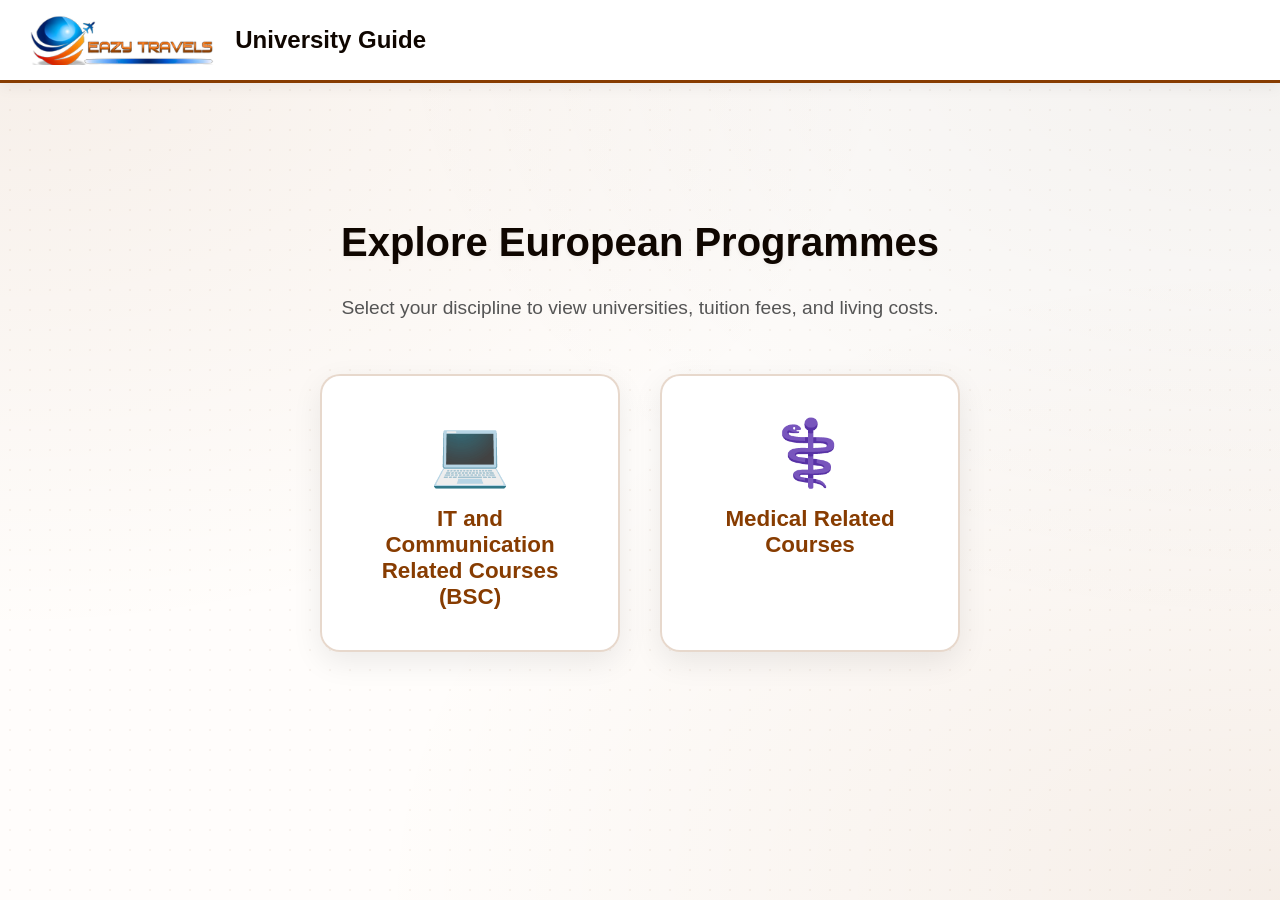
==== courses.html @ 68c1a96a "initial project upload" ====
<!DOCTYPE html>
<html lang="en">
<head>
    <meta charset="UTF-8">
    <meta name="viewport" content="width=device-width, initial-scale=1.0">
    <title>Eazy Travels University Guide</title>
    <link rel="stylesheet" href="style.css">
</head>
<body>

<nav class="navbar">
    <img src="logo.png" alt="Brand Logo" onclick="switchPage('home-page')">
    <h2>University Guide</h2>
</nav>

<div class="container">
    
    <div id="home-page" class="page active">
        <div class="hero">
            <h1>Explore European Programmes</h1>
            <p>Select your discipline to view universities, tuition fees, and living costs.</p>
            
            <div class="floating-buttons-container">
                <button class="floating-btn" onclick="switchPage('it-page')">
                    <span class="icon">💻</span>
                    IT and Communication Related Courses (BSC)
                </button>
                <button class="floating-btn" onclick="switchPage('med-page')">
                    <span class="icon">⚕️</span>
                    Medical Related Courses
                </button>
            </div>
        </div>
    </div>

    <div id="it-page" class="page">
        <div class="page-header">
            <h1>IT & Communications Programmes</h1>
            <button class="back-btn" onclick="switchPage('home-page')">← Back to Home</button>
        </div>

        <div class="controls">
            <div class="filter-group">
                <label for="it-country-filter">Filter by Country</label>
                <select id="it-country-filter"><option value="All">All Countries</option></select>
            </div>
            <div class="filter-group">
                <label for="it-field-filter">Filter by Field of Study</label>
                <select id="it-field-filter"><option value="All">All Fields</option></select>
            </div>
        </div>

        <div class="table-container">
            <table>
                <thead>
                    <tr>
                        <th>University</th>
                        <th>Location (City, Country)</th>
                        <th>Programme & Field</th>
                        <th>Tuition Fee (/yr)</th>
                        <th>Avg Cost of Living (/mo)</th>
                        <th>University Dorm (/mo)</th>
                        <th>Studio Apt (/mo)</th>
                    </tr>
                </thead>
                <tbody id="it-table-body"></tbody>
            </table>
        </div>
    </div>

    <div id="med-page" class="page">
        <div class="page-header">
            <h1>Medical & Biology Programmes</h1>
            <button class="back-btn" onclick="switchPage('home-page')">← Back to Home</button>
        </div>

        <div class="controls">
            <div class="filter-group">
                <label for="med-country-filter">Filter by Country</label>
                <select id="med-country-filter"><option value="All">All Countries</option></select>
            </div>
            <div class="filter-group">
                <label for="med-field-filter">Filter by Field of Study</label>
                <select id="med-field-filter"><option value="All">All Fields</option></select>
            </div>
        </div>

        <div class="table-container">
            <table>
                <thead>
                    <tr>
                        <th>University</th>
                        <th>Location (City, Country)</th>
                        <th>Programme & Field</th>
                        <th>Tuition Fee (/yr)</th>
                        <th>Avg Cost of Living (/mo)</th>
                        <th>University Dorm (/mo)</th>
                        <th>Studio Apt (/mo)</th>
                    </tr>
                </thead>
                <tbody id="med-table-body"></tbody>
            </table>
        </div>
    </div>

</div>

<script>
    // --- DATASETS ---

    const itData = [
        { "University": "POLITEHNICA Bucharest (UPB)", "Country": "Romania 🇷🇴", "City": "Bucharest", "Field": "IT / Computer Engineering", "Programme": "Information Engineering", "Tuition": "€2,430", "AvgCostLiving": "€400 – €550", "DormFee": "€100 – €200", "StudioFee": "€350 – €500" },
        { "University": "POLITEHNICA Bucharest (UPB)", "Country": "Romania 🇷🇴", "City": "Bucharest", "Field": "IT / Computer Engineering", "Programme": "Internet of Things Engineering", "Tuition": "€2,430", "AvgCostLiving": "€400 – €550", "DormFee": "€100 – €200", "StudioFee": "€350 – €500" },
        { "University": "POLITEHNICA Bucharest (UPB)", "Country": "Romania 🇷🇴", "City": "Bucharest", "Field": "Foreign Languages in Communication", "Programme": "Translation Study – English/French", "Tuition": "€1,980", "AvgCostLiving": "€400 – €550", "DormFee": "€100 – €200", "StudioFee": "€350 – €500" },
        { "University": "West University of Timișoara (UVT)", "Country": "Romania 🇷🇴", "City": "Timișoara", "Field": "IT / Computer Engineering", "Programme": "Computer Science (in English)", "Tuition": "€2,430", "AvgCostLiving": "€350 – €500", "DormFee": "€80 – €150", "StudioFee": "€250 – €400" },
        { "University": "West University of Timișoara (UVT)", "Country": "Romania 🇷🇴", "City": "Timișoara", "Field": "Artificial Intelligence", "Programme": "Artificial Intelligence", "Tuition": "€2,430", "AvgCostLiving": "€350 – €500", "DormFee": "€80 – €150", "StudioFee": "€250 – €400" },
        { "University": "Babeș-Bolyai University (UBB)", "Country": "Romania 🇷🇴", "City": "Cluj-Napoca", "Field": "Foreign Languages in Communication", "Programme": "Media Communication", "Tuition": "~€2,500", "AvgCostLiving": "€400 – €600", "DormFee": "€100 – €180", "StudioFee": "€350 – €550" },
        { "University": "Babeș-Bolyai University (UBB)", "Country": "Romania 🇷🇴", "City": "Cluj-Napoca", "Field": "Foreign Languages in Communication", "Programme": "Public Relations & Advertising", "Tuition": "~€2,500", "AvgCostLiving": "€400 – €600", "DormFee": "€100 – €180", "StudioFee": "€350 – €550" },
        { "University": "Babeș-Bolyai University (UBB)", "Country": "Romania 🇷🇴", "City": "Cluj-Napoca", "Field": "Foreign Languages in Communication", "Programme": "Digital Media & Games Studies", "Tuition": "~€2,500", "AvgCostLiving": "€400 – €600", "DormFee": "€100 – €180", "StudioFee": "€350 – €550" },
        { "University": "Politehnica University Timișoara (UPT)", "Country": "Romania 🇷🇴", "City": "Timișoara", "Field": "Software Engineering", "Programme": "Computer and Software Engineering", "Tuition": "~€2,500", "AvgCostLiving": "€350 – €500", "DormFee": "€80 – €150", "StudioFee": "€250 – €400" },
        { "University": "Politehnica University Timișoara (UPT)", "Country": "Romania 🇷🇴", "City": "Timișoara", "Field": "Foreign Languages in Communication", "Programme": "Communication Sciences", "Tuition": "€1,980", "AvgCostLiving": "€350 – €500", "DormFee": "€80 – €150", "StudioFee": "€250 – €400" },
        { "University": "Warsaw Univ. of Technology (WUT)", "Country": "Poland 🇵🇱", "City": "Warsaw", "Field": "IT / Computer Engineering", "Programme": "Computer Science and Information Systems (BSc)", "Tuition": "€11,400", "AvgCostLiving": "€600 – €900", "DormFee": "€150 – €300", "StudioFee": "€600 – €900" },
        { "University": "Warsaw Univ. of Technology (WUT)", "Country": "Poland 🇵🇱", "City": "Warsaw", "Field": "IT / Computer Engineering", "Programme": "Computer Systems – Specialisation: Computer Systems and Networks (BSc)", "Tuition": "~€11,400", "AvgCostLiving": "€600 – €900", "DormFee": "€150 – €300", "StudioFee": "€600 – €900" },
        { "University": "Fontys Univ. of Applied Sciences", "Country": "Netherlands 🇳🇱", "City": "Eindhoven", "Field": "IT / ICT", "Programme": "Information & Communication Technology (ICT)", "Tuition": "€13,080", "AvgCostLiving": "€700 – €1,000", "DormFee": "€400 – €600", "StudioFee": "€900 – €1,200" },
        { "University": "Fontys Univ. of Applied Sciences", "Country": "Netherlands 🇳🇱", "City": "Eindhoven", "Field": "IT", "Programme": "Information Technology", "Tuition": "Verify on site", "AvgCostLiving": "€700 – €1,000", "DormFee": "€400 – €600", "StudioFee": "€900 – €1,200" },
        { "University": "The Hague Univ. of Applied Sciences (THUAS)", "Country": "Netherlands 🇳🇱", "City": "The Hague", "Field": "Foreign Languages in Communication", "Programme": "International Communication Management", "Tuition": "~€9,889", "AvgCostLiving": "€800 – €1,100", "DormFee": "€500 – €750", "StudioFee": "€1,000 – €1,400" }
    ];

    const medData = [
        { "University": "University of Bucharest\n(Faculty of Biology)", "Country": "Romania", "City": "Bucharest", "Field": "Post-Bachelor's MSc", "Programme": "MSc Applied Biochemistry & Molecular Biology (ABMB)", "Tuition": "€3,050", "AvgCostLiving": "€400 – €700", "DormFee": "€50 – €100", "StudioFee": "€350 – €450" },
        { "University": "Carol Davila University of Medicine & Pharmacy", "Country": "Romania", "City": "Bucharest", "Field": "Integrated Master's", "Programme": "General Medicine (MD) — 6-yr Integrated", "Tuition": "€10,000", "AvgCostLiving": "€400 – €700", "DormFee": "€50 – €100", "StudioFee": "€350 – €450" },
        { "University": "Carol Davila University of Medicine & Pharmacy", "Country": "Romania", "City": "Bucharest", "Field": "Integrated Master's", "Programme": "Dentistry (DDS) — 6-yr Integrated", "Tuition": "€10,000", "AvgCostLiving": "€400 – €700", "DormFee": "€50 – €100", "StudioFee": "€350 – €450" },
        { "University": "Carol Davila University of Medicine & Pharmacy", "Country": "Romania", "City": "Bucharest", "Field": "Integrated Master's", "Programme": "Pharmacy — 5-yr Integrated\n⚠️ Taught in FRENCH (not English)", "Tuition": "€8,500", "AvgCostLiving": "€400 – €700", "DormFee": "€50 – €100", "StudioFee": "€350 – €450" },
        { "University": "Grigore T. Popa University of Medicine & Pharmacy", "Country": "Romania", "City": "Iași", "Field": "Integrated Master's", "Programme": "General Medicine (MD) — 6-yr Integrated", "Tuition": "€7,500", "AvgCostLiving": "€350 – €550", "DormFee": "€50 – €100", "StudioFee": "€300 – €400" },
        { "University": "Grigore T. Popa University of Medicine & Pharmacy", "Country": "Romania", "City": "Iași", "Field": "Integrated Master's", "Programme": "Pharmacy — 5-yr Integrated (English)", "Tuition": "€11,000", "AvgCostLiving": "€350 – €550", "DormFee": "€50 – €100", "StudioFee": "€300 – €400" },
        { "University": "Iuliu Hațieganu University of Medicine & Pharmacy", "Country": "Romania", "City": "Cluj-Napoca", "Field": "Integrated Master's", "Programme": "General Medicine (MD) — 6-yr Integrated", "Tuition": "~€8,000", "AvgCostLiving": "€400 – €650", "DormFee": "€60 – €100", "StudioFee": "€350 – €480" },
        { "University": "Iuliu Hațieganu University of Medicine & Pharmacy", "Country": "Romania", "City": "Cluj-Napoca", "Field": "Integrated Master's", "Programme": "Dentistry — 6-yr Integrated (English)", "Tuition": "~€8,000", "AvgCostLiving": "€400 – €650", "DormFee": "€60 – €100", "StudioFee": "€350 – €480" },
        { "University": "Iuliu Hațieganu University of Medicine & Pharmacy", "Country": "Romania", "City": "Cluj-Napoca", "Field": "Integrated Master's", "Programme": "Pharmacy — 5-yr Integrated (English)", "Tuition": "~€8,000", "AvgCostLiving": "€400 – €650", "DormFee": "€60 – €100", "StudioFee": "€350 – €480" },
        { "University": "Masaryk University\n(Faculty of Pharmacy)", "Country": "Czech Republic\n(Schengen)", "City": "Brno", "Field": "Integrated Master's", "Programme": "MPharm Pharmacy — 5-yr Integrated (English)", "Tuition": "€7,500", "AvgCostLiving": "€500 – €750", "DormFee": "€200 – €320", "StudioFee": "€420 – €550" },
        { "University": "Masaryk University\n(Faculty of Medicine)", "Country": "Czech Republic\n(Schengen)", "City": "Brno", "Field": "Integrated Master's", "Programme": "General Medicine (MD) — 6-yr Integrated (English)", "Tuition": "~€12,000", "AvgCostLiving": "€500 – €750", "DormFee": "€200 – €320", "StudioFee": "€420 – €550" },
        { "University": "Comenius University\n— Jessenius Faculty of Medicine", "Country": "Slovakia\n(Schengen)", "City": "Martin", "Field": "Integrated Master's", "Programme": "General Medicine (MD) — 6-yr Integrated (English)", "Tuition": "~€12,000–14,000", "AvgCostLiving": "€400 – €600", "DormFee": "€150 – €250", "StudioFee": "€320 – €450" },
        { "University": "Semmelweis University", "Country": "Hungary\n(Schengen)", "City": "Budapest", "Field": "Integrated Master's", "Programme": "General Medicine (MD) — 6-yr Integrated (English)", "Tuition": "~USD 19,900\n(≈ €18,500/yr)", "AvgCostLiving": "€700 – €1,000", "DormFee": "€200 – €350", "StudioFee": "€450 – €650" },
        { "University": "Semmelweis University", "Country": "Hungary\n(Schengen)", "City": "Budapest", "Field": "Integrated Master's", "Programme": "Pharmacy — 5-yr Integrated (English)", "Tuition": "~USD 19,900\n(≈ €18,500/yr)", "AvgCostLiving": "€700 – €1,000", "DormFee": "€200 – €350", "StudioFee": "€450 – €650" },
        { "University": "Medical University of Gdańsk", "Country": "Poland\n(Schengen)", "City": "Gdańsk", "Field": "Integrated Master's", "Programme": "General Medicine (MD) — 6-yr English Division", "Tuition": "€12,500", "AvgCostLiving": "€500 – €700", "DormFee": "€150 – €250", "StudioFee": "€400 – €550" },
        { "University": "Medical University of Gdańsk", "Country": "Poland\n(Schengen)", "City": "Gdańsk", "Field": "Integrated Master's", "Programme": "Dental Medicine — 5-yr English Division", "Tuition": "€14,000", "AvgCostLiving": "€500 – €700", "DormFee": "€150 – €250", "StudioFee": "€400 – €550" },
        { "University": "LMU Munich\n(Ludwig Maximilian University)", "Country": "Germany\n(Schengen)", "City": "Munich", "Field": "Post-Bachelor's MSc", "Programme": "MSc Molecular & Cellular Biology — 2-yr", "Tuition": "~€0 tuition\n(Semester contrib: ~€373)", "AvgCostLiving": "€1,300 – €2,000", "DormFee": "€280 – €400", "StudioFee": "€1,000 – €1,500" },
        { "University": "LMU Munich\n(Ludwig Maximilian University)", "Country": "Germany\n(Schengen)", "City": "Munich", "Field": "Post-Bachelor's MSc", "Programme": "MSc Neurosciences — 2-yr", "Tuition": "~€0 tuition\n(Semester contrib: ~€373)", "AvgCostLiving": "€1,300 – €2,000", "DormFee": "€280 – €400", "StudioFee": "€1,000 – €1,500" },
        { "University": "Sorbonne University & Paris public universities", "Country": "France\n(Schengen)", "City": "Paris", "Field": "Post-Bachelor's MSc", "Programme": "MSc Biology / Life Sciences — 2-yr\n(French-taught — no English MSc)", "Tuition": "€3,770", "AvgCostLiving": "€1,200 – €2,000", "DormFee": "€400 – €600", "StudioFee": "€900 – €1,400" }
    ];

    // --- LOGIC ---

    // Utility to replace newlines with HTML line breaks for accurate display
    const formatText = (text) => text ? text.replace(/\n/g, '<br>') : 'N/A';

    // Page routing
    function switchPage(pageId) {
        document.querySelectorAll('.page').forEach(page => {
            page.classList.remove('active');
        });
        document.getElementById(pageId).classList.add('active');
        window.scrollTo({ top: 0, behavior: 'smooth' });
    }

    // Initialize Dropdowns
    function initializeFilters(data, countryFilterId, fieldFilterId) {
        const countryFilter = document.getElementById(countryFilterId);
        const fieldFilter = document.getElementById(fieldFilterId);

        const uniqueCountries = [...new Set(data.map(item => item.Country))].sort();
        const uniqueFields = [...new Set(data.map(item => item.Field))].sort();

        uniqueCountries.forEach(country => {
            const option = document.createElement('option');
            option.value = country;
            // Clean up display name for the dropdown
            option.textContent = country.replace(/\n/g, ' '); 
            countryFilter.appendChild(option);
        });

        uniqueFields.forEach(field => {
            const option = document.createElement('option');
            option.value = field;
            option.textContent = field.replace(/\n/g, ' ');
            fieldFilter.appendChild(option);
        });
    }

    // Render Table logic retaining specific text formatting requested
    function renderTable(data, tableBodyId) {
        const tableBody = document.getElementById(tableBodyId);
        tableBody.innerHTML = ''; 

        if (data.length === 0) {
            tableBody.innerHTML = `<tr><td colspan="7" class="empty-state">No programmes match your current filters.</td></tr>`;
            return;
        }

        data.forEach(item => {
            const row = document.createElement('tr');
            row.innerHTML = `
                <td><strong>${formatText(item.University)}</strong></td>
                <td>${formatText(item.City)},<br><small>${formatText(item.Country)}</small></td>
                <td>${formatText(item.Programme)}<br><small><i>${formatText(item.Field)}</i></small></td>
                <td>${formatText(item.Tuition)}</td>
                <td>${formatText(item.AvgCostLiving)}</td>
                <td>${formatText(item.DormFee)}</td>
                <td>${formatText(item.StudioFee)}</td>
            `;
            tableBody.appendChild(row);
        });
    }

    // Filter event handlers builder
    function setupFiltering(data, countryId, fieldId, tableBodyId) {
        const countrySelect = document.getElementById(countryId);
        const fieldSelect = document.getElementById(fieldId);

        const applyFilters = () => {
            const cVal = countrySelect.value;
            const fVal = fieldSelect.value;

            const filtered = data.filter(item => {
                const matchC = cVal === 'All' || item.Country === cVal;
                const matchF = fVal === 'All' || item.Field === fVal;
                return matchC && matchF;
            });
            renderTable(filtered, tableBodyId);
        };

        countrySelect.addEventListener('change', applyFilters);
        fieldSelect.addEventListener('change', applyFilters);
    }

    // Boot Application
    window.onload = () => {
        // Init IT Dash
        initializeFilters(itData, 'it-country-filter', 'it-field-filter');
        setupFiltering(itData, 'it-country-filter', 'it-field-filter', 'it-table-body');
        renderTable(itData, 'it-table-body');

        // Init Medical Dash
        initializeFilters(medData, 'med-country-filter', 'med-field-filter');
        setupFiltering(medData, 'med-country-filter', 'med-field-filter', 'med-table-body');
        renderTable(medData, 'med-table-body');
    };
</script>

</body>
</html>
---- style.css ----
/* style.css */

/* Extracted Brand Colors */
:root {
    --primary-color: #873c01;
    --secondary-color: #0f0600;
    --bg-color: #fffdfb;
    --surface-color: rgba(255, 255, 255, 0.95);
    --border-color: #e5d8d0;
    --hover-color: #f7ede6;
}

body {
    font-family: 'Segoe UI', Tahoma, Geneva, Verdana, sans-serif;
    color: #333;
    margin: 0;
    padding: 0;
    line-height: 1.6;
    
    /* --- BACKGROUND DESIGN --- */
    background-color: var(--bg-color);
    background-image: 
        radial-gradient(at 0% 0%, rgba(135, 60, 1, 0.08) 0px, transparent 50%),
        radial-gradient(at 100% 0%, rgba(15, 6, 0, 0.05) 0px, transparent 50%),
        radial-gradient(at 100% 100%, rgba(135, 60, 1, 0.08) 0px, transparent 50%),
        radial-gradient(rgba(135, 60, 1, 0.05) 1px, transparent 1px);
    background-size: 100% 100%, 100% 100%, 100% 100%, 20px 20px;
    background-attachment: fixed; 
}

/* Navigation Bar */
.navbar {
    background-color: #ffffff;
    border-bottom: 3px solid var(--primary-color);
    padding: 15px 30px;
    display: flex;
    align-items: center;
    box-shadow: 0 4px 15px rgba(0,0,0,0.05);
    position: sticky;
    top: 0;
    z-index: 100;
}

.navbar img {
    height: 50px;
    cursor: pointer;
    margin-right: 20px;
    transition: transform 0.2s;
}

.navbar img:hover {
    transform: scale(1.05);
}

.navbar h2 {
    margin: 0;
    color: var(--secondary-color);
    font-size: 1.5rem;
}

.container {
    max-width: 1200px;
    margin: 40px auto;
    padding: 0 20px;
}

/* Page Routing Logic */
.page {
    display: none;
    animation: fadeIn 0.4s ease-in-out;
}

.page.active {
    display: block;
}

@keyframes fadeIn {
    from { opacity: 0; transform: translateY(10px); }
    to { opacity: 1; transform: translateY(0); }
}

/* Home Page - Floating Buttons */
.hero {
    text-align: center;
    padding: 60px 20px;
}

.hero h1 {
    color: var(--secondary-color);
    font-size: 2.5rem;
    margin-bottom: 10px;
    text-shadow: 0 2px 4px rgba(0,0,0,0.05);
}

.hero p {
    color: #555;
    font-size: 1.2rem;
    margin-bottom: 50px;
}

.floating-buttons-container {
    display: flex;
    justify-content: center;
    gap: 40px;
    flex-wrap: wrap;
}

.floating-btn {
    background: var(--surface-color);
    backdrop-filter: blur(10px);
    color: var(--primary-color);
    border: 2px solid rgba(135, 60, 1, 0.2);
    padding: 40px;
    font-size: 1.4rem;
    font-weight: bold;
    border-radius: 20px;
    cursor: pointer;
    box-shadow: 0 10px 30px rgba(15, 6, 0, 0.08);
    transition: all 0.3s ease;
    display: flex;
    flex-direction: column;
    align-items: center;
    gap: 15px;
    width: 300px;
    max-width: 100%; /* Ensures it shrinks on very small screens */
}

.floating-btn .icon {
    font-size: 4rem;
}

.floating-btn:hover {
    transform: translateY(-10px);
    box-shadow: 0 20px 40px rgba(135, 60, 1, 0.2);
    background: var(--primary-color);
    color: #fff;
    border-color: var(--primary-color);
}

/* Inner Pages Styling */
.page-header {
    display: flex;
    justify-content: space-between;
    align-items: center;
    margin-bottom: 30px;
    border-bottom: 2px solid var(--border-color);
    padding-bottom: 15px;
}

.page-header h1 {
    color: var(--secondary-color);
    margin: 0;
}

.back-btn {
    background: transparent;
    color: var(--primary-color);
    border: 2px solid var(--primary-color);
    padding: 8px 15px;
    border-radius: 5px;
    cursor: pointer;
    font-weight: bold;
    transition: 0.2s;
}

.back-btn:hover {
    background: var(--primary-color);
    color: white;
}

/* Filter Section Styling */
.controls {
    display: flex;
    gap: 20px;
    margin-bottom: 25px;
    flex-wrap: wrap;
    background: var(--surface-color);
    backdrop-filter: blur(10px);
    padding: 20px;
    border-radius: 12px;
    box-shadow: 0 8px 20px rgba(15, 6, 0, 0.05);
    border: 1px solid rgba(255,255,255,0.8);
}

.filter-group {
    display: flex;
    flex-direction: column;
    flex: 1;
    min-width: 200px;
}

label {
    font-weight: 600;
    margin-bottom: 5px;
    color: var(--secondary-color);
}

select {
    padding: 10px;
    border: 1px solid #ccc;
    border-radius: 5px;
    font-size: 16px;
    background-color: #fff;
    cursor: pointer;
    transition: border-color 0.2s;
}

select:focus {
    outline: none;
    border-color: var(--primary-color);
}

/* Table Styling */
.table-container {
    overflow-x: auto;
    -webkit-overflow-scrolling: touch; /* Smooth scrolling on iOS */
    background: var(--surface-color);
    backdrop-filter: blur(10px);
    border-radius: 12px;
    box-shadow: 0 8px 25px rgba(15, 6, 0, 0.05);
    border: 1px solid rgba(255,255,255,0.8);
}

table {
    width: 100%;
    border-collapse: collapse;
}

th, td {
    padding: 15px;
    text-align: left;
    border-bottom: 1px solid var(--border-color);
}

th {
    background-color: var(--primary-color);
    color: #fff;
    font-weight: 500;
    white-space: nowrap;
}

th:first-child {
    border-top-left-radius: 12px;
}

th:last-child {
    border-top-right-radius: 12px;
}

tr:hover {
    background-color: var(--hover-color);
}

.empty-state {
    text-align: center;
    padding: 40px;
    color: #777;
    font-style: italic;
}

/* =========================================
   RESPONSIVE DESIGN (MOBILES & TABLETS)
   ========================================= */
@media (max-width: 768px) {
    /* Compress the navigation bar slightly */
    .navbar {
        padding: 10px 20px;
    }
    
    .navbar img {
        height: 40px;
        margin-right: 15px;
    }

    .navbar h2 {
        font-size: 1.2rem;
    }

    /* Adjust main text for mobile */
    .hero {
        padding: 40px 10px;
    }

    .hero h1 {
        font-size: 2rem;
    }

    /* Make buttons stack properly instead of sitting side-by-side */
    .floating-buttons-container {
        gap: 20px;
    }

    .floating-btn {
        width: 100%;
        padding: 25px;
        font-size: 1.2rem;
    }

    /* Stack filters and page headers vertically */
    .page-header {
        flex-direction: column;
        align-items: flex-start;
        gap: 15px;
    }

    .controls {
        flex-direction: column;
        gap: 15px;
        padding: 15px;
    }

    .filter-group {
        min-width: 100%; /* Dropdowns will take up the full screen width */
    }

    /* Make table cells a bit more compact so less scrolling is needed */
    th, td {
        padding: 10px 12px;
        font-size: 0.9rem;
    }
}
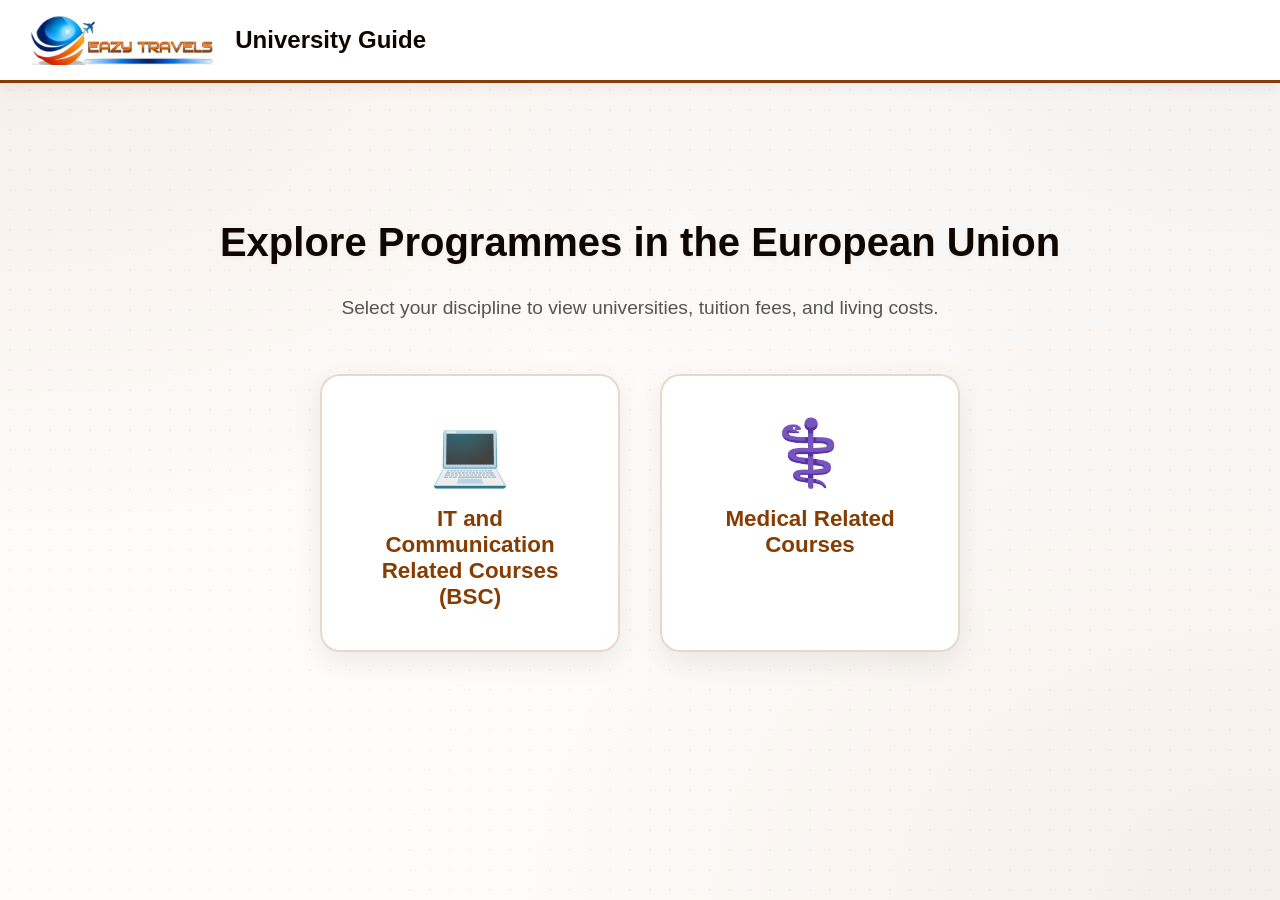
==== commit 55531a1f: "modified heading." ====
--- a/courses.html
+++ b/courses.html
@@ -17,7 +17,7 @@
     
     <div id="home-page" class="page active">
         <div class="hero">
-            <h1>Explore European Programmes</h1>
+            <h1>Explore Programmes in the European Union</h1>
             <p>Select your discipline to view universities, tuition fees, and living costs.</p>
             
             <div class="floating-buttons-container">
